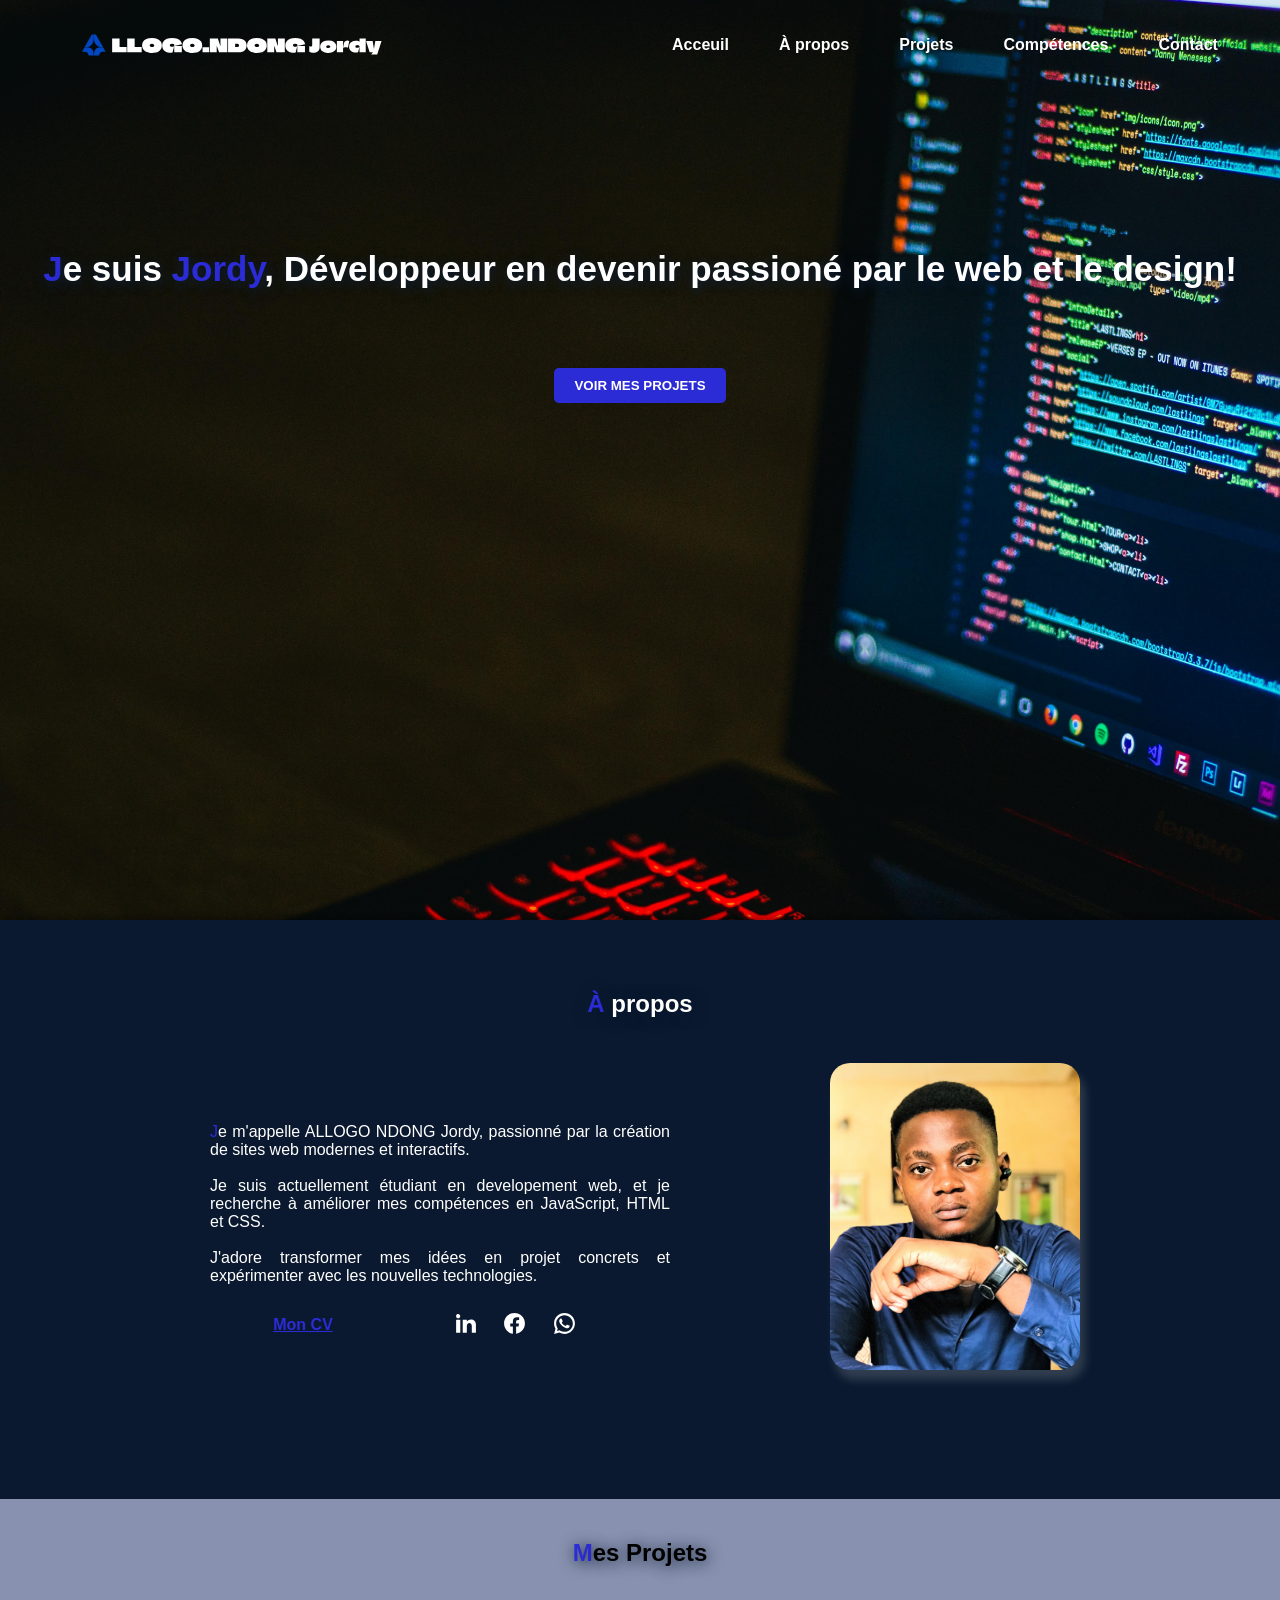
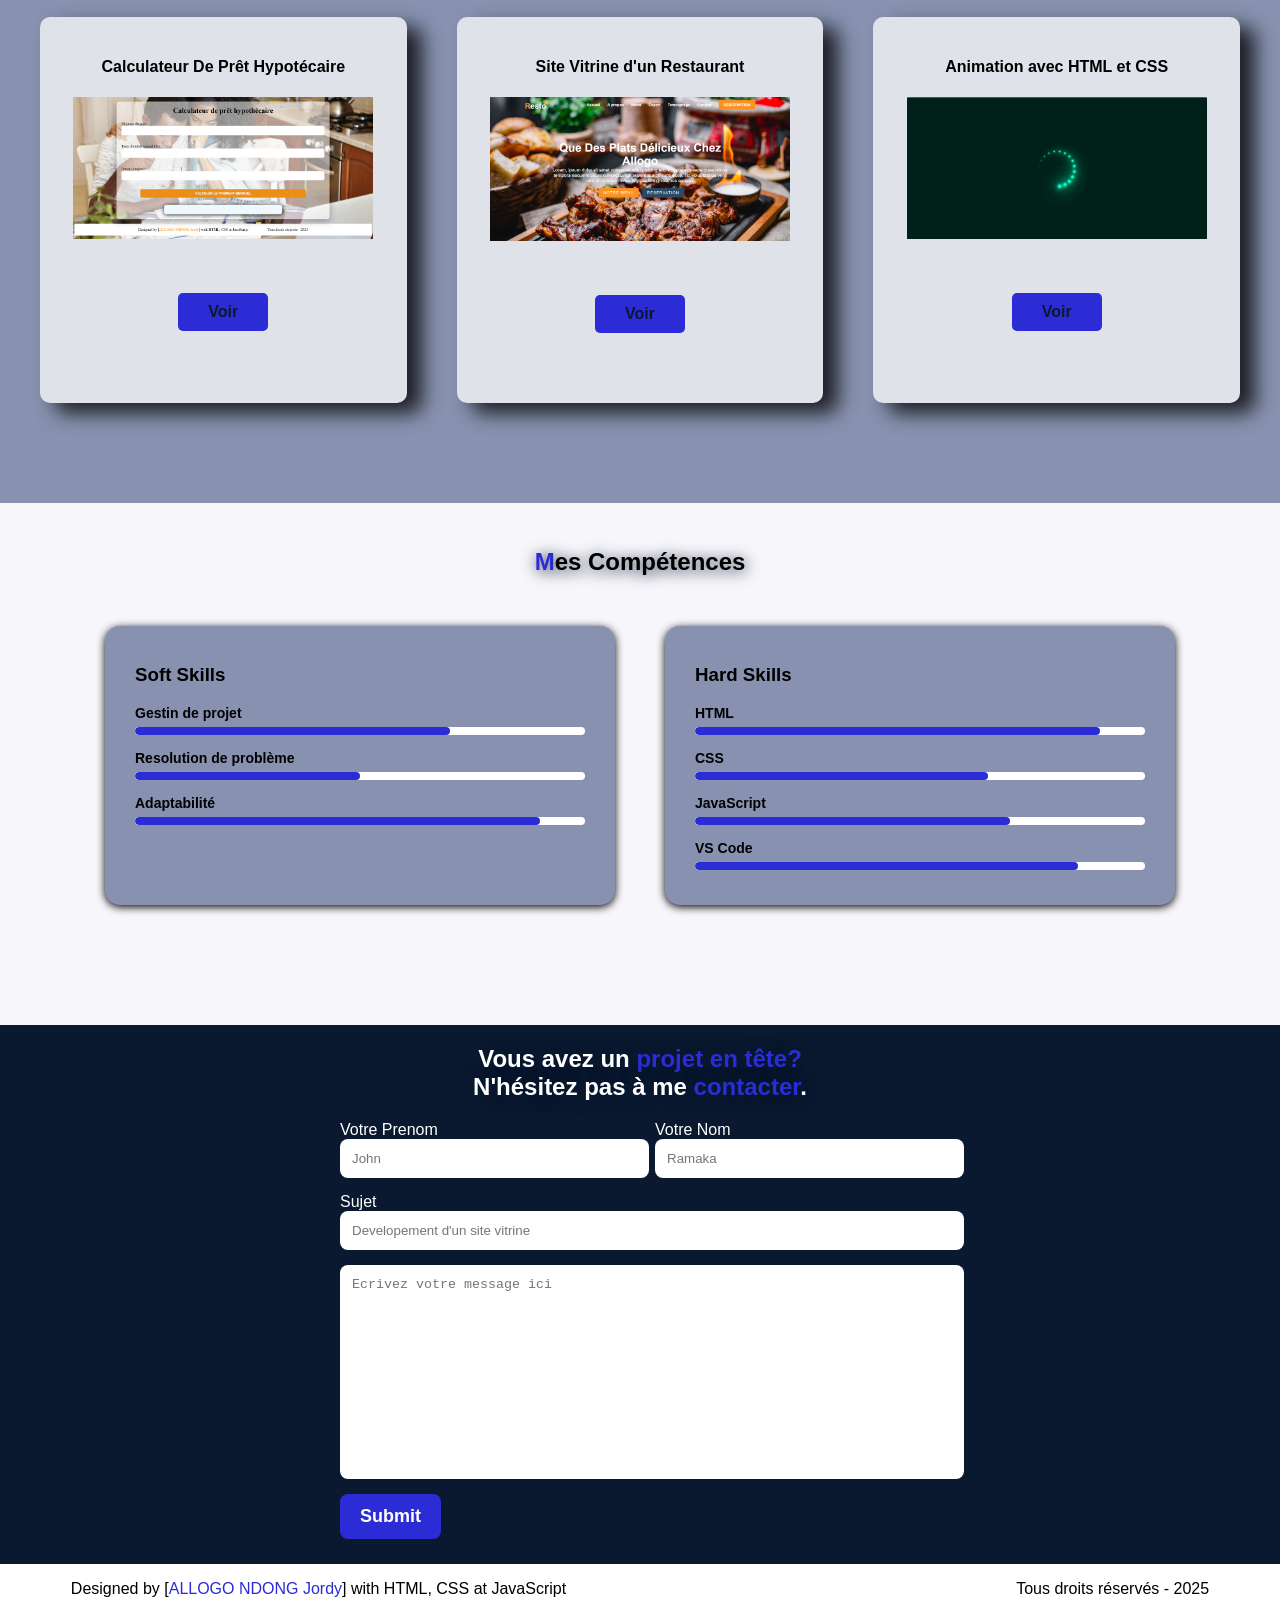
==== index.html @ dc3086db "Add files via upload" ====
<!DOCTYPE html>
<html lang="fr">
<head>
    <meta charset="UTF-8">
    <meta name="viewport" content="width=device-width, initial-scale=1.0">
    <title>Allogo NDONG Jordy</title>
    <link rel="stylesheet" href="style.css">
</head>
<body>
    <header>
        <nav>
            <div class="mesLogo">
                <a href="#acceuil">
                    <img src="./Logos/logoipsum-custom-logo.sticky (2).svg" class="logo sticky">
                    <img src="./Logos/logoipsum-custom-logo.normal.svg" class="logo normal" >
                </a>
            </div>
            <ul>
                <li><a href="#acceuil">Acceuil</a></li>
                <li><a href="#apropos">À propos</a></li>
                <li><a href="#projets">Projets</a></li>
                <li><a href="#competences">Compétences</a></li>
                <li><a href="#contact">Contact</a></li>
            </ul>
        </nav>
    </header>
    <section>
        <div id="acceuil">   
            <h1><span>J</span>e suis <span>Jordy</span>, Développeur en devenir passioné par le web et le design!</h1>
            <button><a href="#projets">Voir mes projets</a></button>
        </div>
        <div id="apropos">
            <h2><span>À</span> propos</h2>
            <div class="identite">
                <div class="info">
                    <p>
                        <span>J</span>e m'appelle ALLOGO NDONG Jordy, passionné par la création de sites web modernes et interactifs. <br><br>
                        Je suis actuellement étudiant en developement web, et je recherche à améliorer mes compétences en JavaScript, HTML et CSS. <br><br>
                        J'adore transformer mes idées en projet concrets et expérimenter avec les nouvelles technologies.
                    </p>
                    <div class="mesLiens">
                        <a href="./CV/Mon CV.pdf" target="_blank">Mon CV</a>
                        <div class="mesIcones">
                            <a href="https://www.linkedin.com/in/jordy-allogo-ndong-2263832b5/" target="_blank"><img src="./Logos/linkedin-fill.svg" alt="Lien linkedin" width="25px"></a>
                            <a href="https://www.facebook.com/jordy.alloghondong" target="_blank"><img src="./Logos/facebook-circle-fill (1).svg" alt="Lien facebook" width="25px"></a>
                            <a href="https://wa.me/24177117262" target="_blank"><img src="./Logos/whatsapp-line (1).svg" alt=" Lien whatsapp" width="25px
                                px"></a>
                        </div>
                    </div>
                </div>
                <div class="photo">
                    <img src="./image/IMG_0902C.jpg" alt="jordyAllogoNdong">
                </div>
            </div>
        </div>
        <div id="projets">
            <h2><span>M</span>es Projets</h2>
            <div class="mespros">
                <div class="mesprojet">
                    <h4>Calculateur De Prêt Hypotécaire</h4>
                    <img src="Annotation 2025-11-17 100355.png" width="300px">
                    <button><a href="./Calculateur de prêt hypotécaire/calculateurDePretHypotecaire.html" target="_blank">Voir</a></button>
                </div>
                <div class="mesprojet">
                    <h4>Site Vitrine d'un Restaurant</h4>
                    <img src="Annotation 2025-11-17 101514.png" width="300px">
                    <button><a href="./Resto/Resto.html" target="_blank">Voir</a></button>
                </div>
                <div class="mesprojet">
                    <h4>Animation avec HTML et CSS</h4>
                    <img src="Annotation 2025-11-17 102011.png" width="300px">
                    <button><a href="./Animation/Animation 2.html" target="_blank">Voir</a></button>
                </div>
            </div>
        </div>
        <div id="competences">
            <h2><span>M</span>es Compétences</h2>
            <div class="skills">
                <div class="boiteDeSkills">
                    <h3>Soft Skills</h3>
                    <div class="comp">
                        <div class="nomDeComp">Gestin de projet</div>
                        <div class="barDeProgession"><div class="progression p70"></div></div>
                    </div>
                    <div class="comp">
                        <div class="nomDeComp">Resolution de problème</div>
                        <div class="barDeProgession"><div class="progression p50"></div></div>
                    </div>
                    <div class="comp">
                        <div class="nomDeComp">Adaptabilité</div>
                        <div class="barDeProgession"><div class="progression p90"></div></div>
                    </div>
                </div>
                <div class="boiteDeSkills">
                    <h3>Hard Skills</h3>
                    <div class="comp">
                        <div class="nomDeComp">HTML</div>
                        <div class="barDeProgession"><div class="progression p90"></div></div>
                    </div>
                    <div class="comp">
                        <div class="nomDeComp">CSS</div>
                        <div class="barDeProgession"><div class="progression p65"></div></div>
                    </div>
                    <div class="comp">
                        <div class="nomDeComp">JavaScript</div>
                        <div class="barDeProgession"><div class="progression p70"></div></div>
                    </div>
                    <div class="comp">
                        <div class="nomDeComp">VS Code</div>
                        <div class="barDeProgession"><div class="progression p85"></div></div>
                    </div>
                </div>
            </div>
        </div>
        <div id="contact">
            <h2>Vous avez un <span>projet en tête?</span><br>N'hésitez pas à me <span>contacter</span>.</h2>
            <div class="monFormulaire">
                <form>
                    <div class="nomPrenom">
                        <div class="double-input">
                            <label for="prenom">Votre Prenom</label>
                            <input name="Votre Prénom" type="text" placeholder="John">
                        </div>
                        <div class="double-input">
                            <label for="nom">Votre Nom</label>
                            <input name="Votre Nom" type="text" placeholder="Ramaka">
                        </div>
                    </div>
                    <div class="sujet">
                        <label for="sujet">Sujet</label>
                        <input type="text" placeholder="Developement d'un site vitrine">
                    </div>
                    <textarea name="" id="" cols="30" rows="10" placeholder="Ecrivez votre message ici"></textarea>
                    <div class="btn-submit">
                        <input type="submit">
                    </div>
                </form>
            </div>
        </div>
    </section>
    <footer>
        <div class="copyright">
            <p>Designed by [<span>ALLOGO NDONG Jordy</span>] with HTML, CSS at JavaScript </p>
            <p>Tous droits réservés - 2025</p>
        </div>
    </footer>
    <script src="index.js"></script>
</body>
</html>
---- style.css ----
body{
    font-family: "Inter", sans-serif;
    margin: 0px;
    padding: 0px;
    box-sizing: border-box;
    scroll-behavior: smooth;
}

header{
    position: fixed;
    padding: 10px 10px;
    background-color: rgba(255, 255, 255, 0);
    width: 100%;
    z-index: 1;
 }

 [id]{
    scroll-margin-top: 80px;
 }

 .mesLogo {
    position: relative;
    width: 300px;
 }

 .mesLogo img{
    padding-top: 14px;
 }

 .logo {position: absolute;
    top: 0;
    left: 0;
    transition: opacity 0.3s ease;
}

.logo.sticky {
    opacity: 0;
    position: absolute;
}

header.sticky .logo.normal {
    opacity: 0;
}

header.sticky .logo.sticky {
    opacity: 1;
}

 header.sticky{
    background: rgb(255, 255, 255);
    padding: 5px 10px;
    box-shadow: 0px 5px 20px black;
}

header.sticky .logo {
    width: 300px;
    padding-top: 14px;
}

header.sticky nav ul li a{
    color: black;
}

header.sticky .navbar li a:hover{
    color: #2c2cd7;
    border-bottom: 2px solid #2c2cd7;
}

@media (max-width: 911px) {
header, .header.sticky{
    padding: 10px 20px;
}
}

nav{
    padding: 10px;
    display: flex;
    align-content: center;
    justify-content: center;
    gap: 250px;
}

.logo{
    width: 300px;
    padding-top: 13px;
}

nav ul{
    display: flex;
    gap: 50px;
    text-decoration: none;
    justify-content: center;
}

nav ul li{
    list-style: none;
}

nav ul li a{
    text-decoration: none;
    color: white;
    font-weight: bold;
}

nav ul li a:hover{
    color: #2c2cd7;
}

h1{
    font-size: 35px;
    padding-top: 200px;
    text-shadow: 1px 3px 12px #0d1f3b;
}

h1 span{
    color: #2c2cd7;
}

h2{
    text-align: center;
    text-shadow: 1px 2px 15px #0A192F;
}

span{
    color: #2c2cd7;
}

p{
    font-weight: 300;
}

#acceuil {
    text-align: center;
    color: white;
    padding-top: 20px;
    width: 100%;
    min-height: 100vh;
    background-image: url(pexels-danny-meneses.jpg);
    background-size: cover;
}

#acceuil button{
    padding: 10px 20px;
    background: #2c2cd7;
    color: white;
    font-weight: bold;
    margin-top: 50px;
    text-transform: uppercase;
    align-items: center;
    border-radius: 5px;
    border: transparent;
    cursor: pointer;
}

#acceuil button:hover{
    padding: 10px 20px;
    background: #2c2cd7c3;
    color: black;
    font-weight: bold;
    margin-top: 50px;
    text-transform: uppercase;
    align-items: center;
    border-radius: 5px;
    border: transparent;
    cursor: pointer;
}

#acceuil button a{
    text-decoration: none;
    color: white;
}

#acceuil button a:hover{
    text-decoration: none;
    color: black;
}

#apropos{
    background-color:#0A192F;
    color: white;
    padding-top: 50px;
    padding-bottom: 100px;
    box-shadow: 2px 2px 12px rgba(0, 0, 0, 0.8);
}

.identite {
    display: flex;
    justify-content: center;
    align-items: center;
    gap: 50px;
}

.identite p{
    text-align: justify;
    padding: 10px;
    margin-right: 100px;
    margin-left: 200px;
}

.photo img{
    margin-right: 200px;
    margin-top: 25px;
    margin-bottom: 25px;
    width: 250px;
    box-shadow: 5px 10px 10px rgba(255, 255, 255, 0.16);
    box-sizing: border-box;
    border-radius: 20px;
}

.mesLiens a{
    font-weight: bold;
    padding-top: 5px;
    color: #2c2cd7;
}

.mesLiens a:hover{
    color: #8892B0;
}

.mesLiens {
    display: flex;
    gap: 100px;
    justify-content: center;
    padding-left: 70px;
}

.mesLiens .mesIcones a{
    padding-left: 20px;
}

#projets{
    padding-top: 20px;
    padding-bottom: 100px;
    background-color: #8892B0;
}

.mespros{
    margin: 50px 40px 0px 40px;
    display: flex;
    gap: 50px;
}

.mesprojet{
    text-align: center;
    background-color: #e0e2e9;
    padding: 20px;
    border-radius: 10px;
    box-shadow: 15px 10px 20px rgba(0, 0, 0, 0.8);
 }

 .mesprojet button a{
    text-decoration: none;
    color: #0A192F;
 }

 .mesprojet button a:hover{
    color: #8892B0;
 }

 .mesprojet button{
    padding: 10px 30px;
    background: #2c2cd7;
    font-size: 16px;
    font-weight: bold;
    color: black;
    margin: 50px;
    align-items: center;
    border-radius: 5px;
    border: transparent;
    cursor: pointer;
 }

 .mesprojet button:hover{
    padding: 10px 35px;
    background: #2c2cd7;
    font-size: 16px;
    font-weight: bold;
    color: white;
    margin: 50px;
    align-items: center;
    border-radius: 5px;
    border: transparent;
    letter-spacing: 4px;
    cursor: pointer;
 }

 #competences{
    background-color: #f7f7fb;
    display: flex;
    flex-direction: column;
    align-items: center;
    gap: 30px;
    padding: 25px 0px 120px 0px;
 }

 .skills{
    display: flex;
    gap: 50px;
 }

 .boiteDeSkills{
    background-color: #8892B0;
    padding: 20px 30px;
    width: 450px;
    border-radius: 15px;
    box-shadow: 0px 2px 8px black;
 }

 .comp{
    margin-bottom: 15px;
 }

 .nomDeComp{
    margin-bottom: 6px;
    font-weight: bold;
    font-size: 14px;
 }

 .barDeProgession{
    background-color: white;
    border-radius: 10px;
    overflow: hidden;
    height: 8px;
 }

 .progression{
    background-color: #2c2cd7;
    height: 100%;
    width: 0;
    border-radius: 10px;
    transition: width 1s ease;
 }

 .p70{
    width: 70%;
 }
 .p50{
    width: 50%;
 }
 .p90{
    width: 90%;
 }
 .p65{
    width: 65%;
}
 .p60{
    width: 60%;
 }
 .p85{
    width: 85%;
 }

 #contact{
    background-color:#0A192F;
    color: white;
    padding-bottom: 25px;
    align-content: center;
    justify-content: center;
 }

 .monFormulaire form{
    max-width: 600px;
    margin: 0 auto;
    display: flex;
    flex-direction: column;
    gap: 15px;

 }

 .monFormulaire label{
    margin-bottom: 5px;
    text-align: left;
 }
 .nomPrenom{
    display: flex;
    gap: 30px;
 }

 .nomPrenom > div{
    flex: 1;
}

.monFormulaire form textarea{
    height: 190px;
    resize: none;
}

 .nomPrenom input,.sujet input, textarea{
    padding: 12px;
    border-radius: 8px;
    width: 100%;
    border: none;
    outline: none;
 }

 .btn-submit input{
    background: #2c2cd7;
    border: none;
    padding: 12px 20px;
    border-radius: 8px;
    font-size: 18px;
    font-weight: bold;
    cursor: pointer;
    color: white;
    transition: 0.3s;
 }

 .btn-submit input:hover{
    background: #64ffdbbb;
    border: none;
    padding: 12px 25px;
    border-radius: 8px;
    font-size: 18px;
    font-weight: bold;
    cursor: pointer;
    color: black;
    transition: 0.3s;

 }

 .copyright{
    display: flex;
    align-items: center;
    justify-content: center;
    gap: 450px;
 }

 @media ( max-width:991px){
    nav {
        gap: 40px;
    }

    nav ul{
        gap: 25px;
    }

    .mesLogo{
        width: 200px;
    }

    .logo{
        width: 200px;
    }

    .identite{
        flex-direction: column;
        text-align: center;
        margin: 0 20px;
    }

    .identite p{
        margin: 0;
    }

    .mesLiens {
        gap: 40px;
        padding-left: 0;
    }

    .mespros{
        flex-direction: column;
        align-items: center;
    }

    .skills{
        flex-direction: column;
        align-items: center;
    }

    .boiteDeSkills{
        width: 90%;
    }

    .copyright{
        gap: 50px;
        flex-wrap: wrap;
        text-align: center;
    }
 }

 @media (max-width: 768px){
    nav{
        flex-direction: column;
        gap: 20px;
    }

    nav ul{
        flex-wrap: wrap;
        gap: 20px;
    }

    #acceuil h1 {
        font-size: 26px;
        padding: 150px 20px 0 20px;
    }

    #apropos{
        padding: 80px 20px;
    }

    .photo img{
        margin: 0;
        width: 180px;
    }

    .mespros img{
        width: 90%;
    }

    .nomPrenom{
        flex-direction: colum;
        gap: 10px;
    }

    .monFormulaire form{
        width: 90%;
    }
 }

 @media (max-width: 480px) {

    nav ul{
        flex-direction: column;
        gap: 10px;
    }

    header.sticky .logo {
        width: 150px;
        padding-top: 14px;
    }

    .logo .sticky{
        width: 150px;
    }

    .logo{
        width: 150px;
    }

    #acceuil h1 {
        padding-top: 190px;
        font-size: 22px;
    }

    .mesIcones{
        width: 180px;
    }

    .mesprojet{
        width: 80%;
        margin: 0 auto;
    }

    .mespros{
        margin: 20px;
    }

    .boiteDeSkills{
        width: 100%;
    }

    .monFormulaire form {
        max-width: 300px;
        margin: 0 auto;
        display: flex;
        flex-direction: column;
        gap: 15px;
    }
    .textarea{
        height: 150px;
    }

    .copyright{
        flex-direction: column;
        gap: 10px;
    }

    .monFormulaire form textarea{
        height: 100px;
        width: 225px;
        resize: none;
 }

 .nomPrenom input{
    width: 95px;
 }

 .sujet input{
    width: 225px;
 }



}
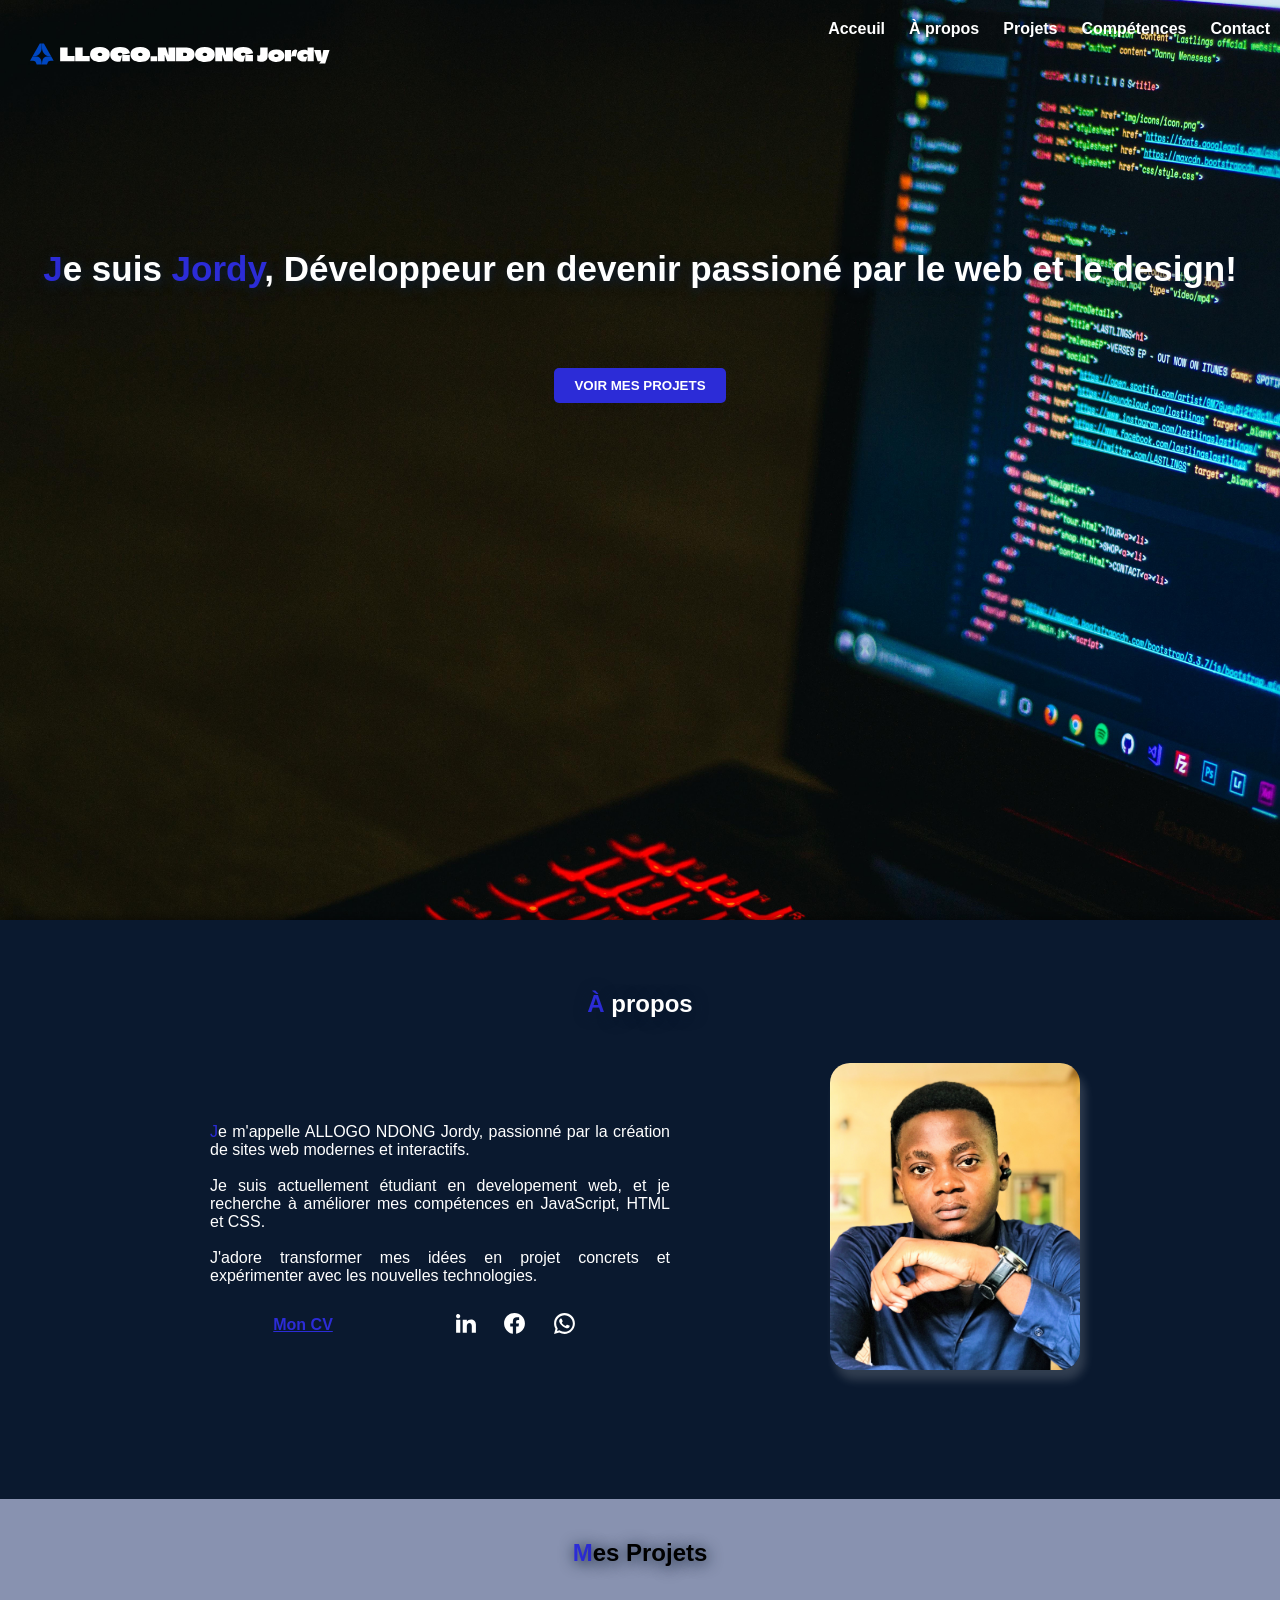
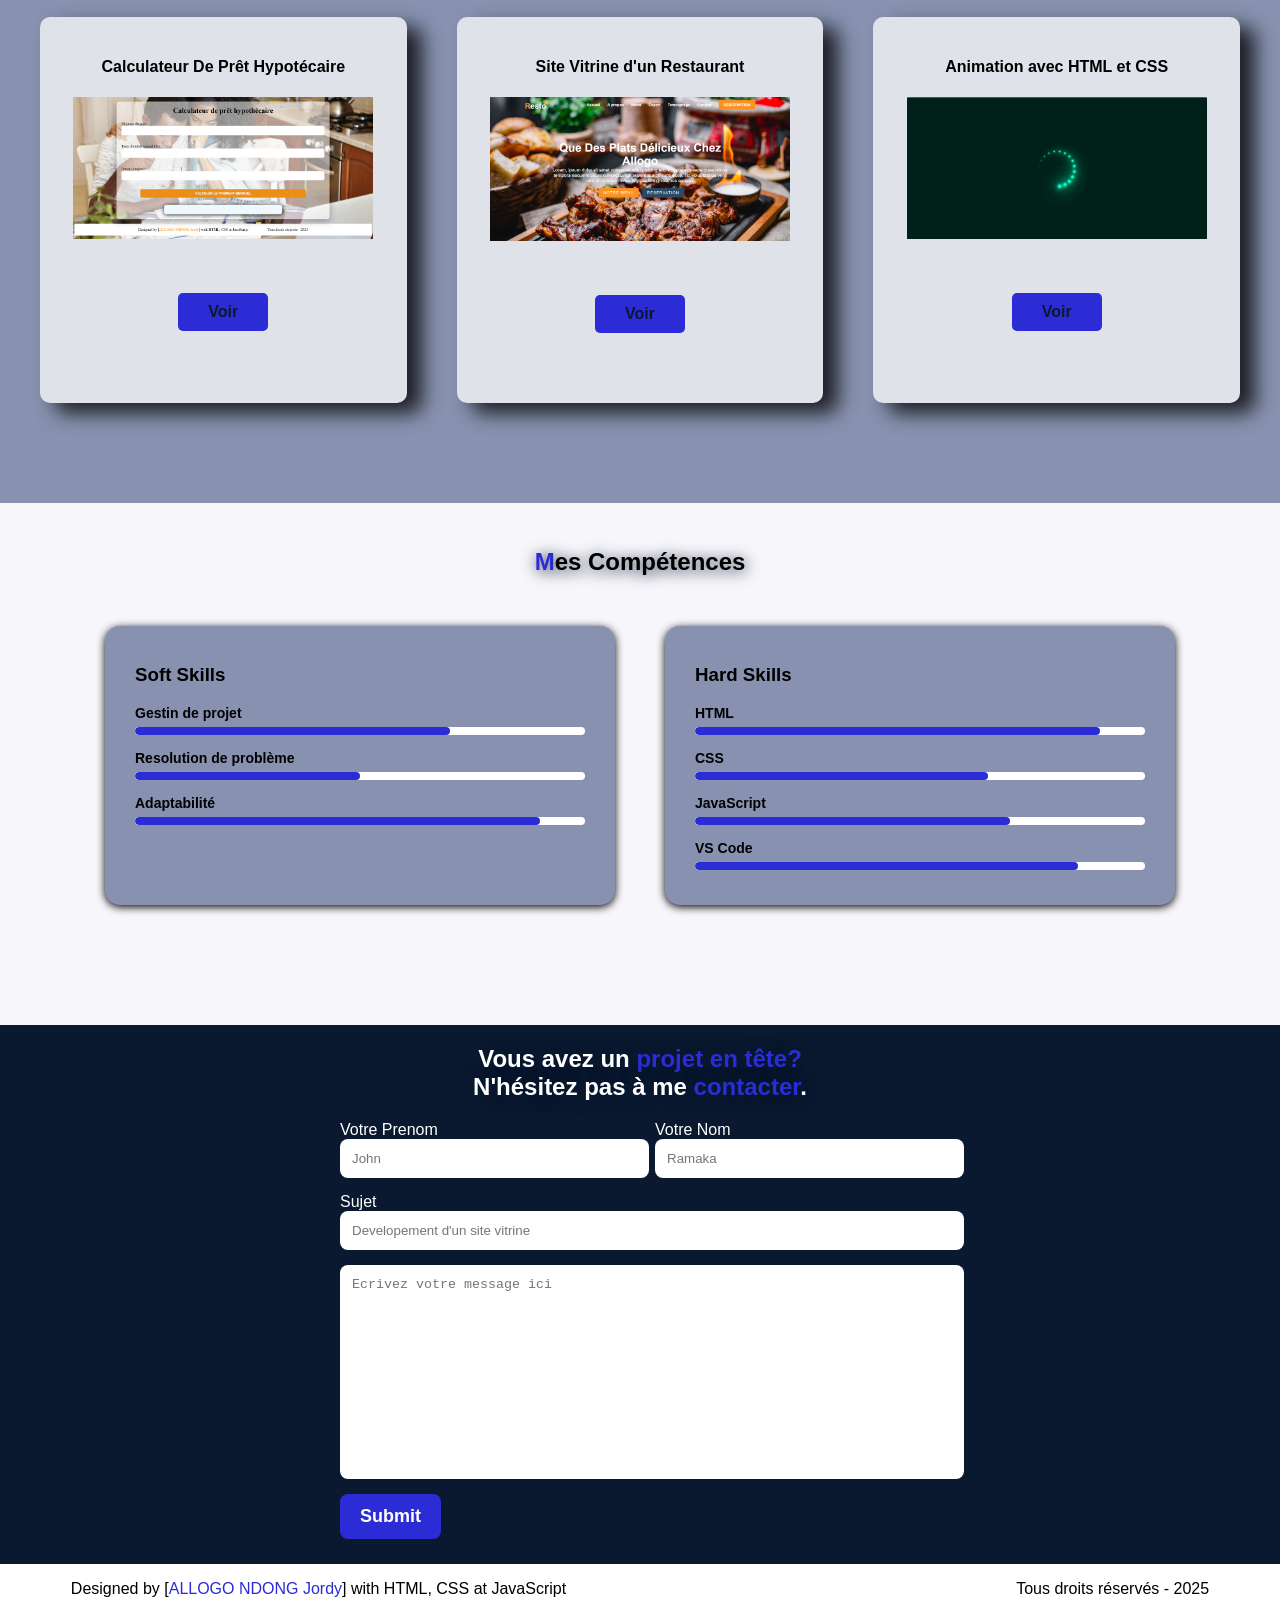
==== commit 432d5d8b: "Update index.html" ====
--- a/index.html
+++ b/index.html
@@ -146,4 +146,4 @@
     </footer>
     <script src="index.js"></script>
 </body>
-</html>+</html>
--- a/style.css
+++ b/style.css
@@ -48,13 +48,13 @@
 
  header.sticky{
     background: rgb(255, 255, 255);
-    padding: 5px 10px;
+    padding: 20px 10px;
     box-shadow: 0px 5px 20px black;
 }
 
 header.sticky .logo {
     width: 300px;
-    padding-top: 14px;
+    padding-top: 0px;
 }
 
 header.sticky nav ul li a{
@@ -67,29 +67,30 @@
 }
 
 @media (max-width: 911px) {
-header, .header.sticky{
+header, header.sticky{
     padding: 10px 20px;
 }
 }
 
 nav{
-    padding: 10px;
-    display: flex;
-    align-content: center;
-    justify-content: center;
-    gap: 250px;
+    padding: 10px 20px ;
+    display: flex;
+    align-items: center;
+    justify-content: space-between;
+    gap: 1rem;
 }
 
 .logo{
     width: 300px;
-    padding-top: 13px;
+    padding-top: 0px;
 }
 
 nav ul{
     display: flex;
-    gap: 50px;
-    text-decoration: none;
-    justify-content: center;
+    gap: 1.5rem;
+    list-style:none;
+    margin: 0;
+    padding: 0;
 }
 
 nav ul li{
@@ -425,6 +426,11 @@
     gap: 450px;
  }
 
+@media (max-width: 911px) {
+header, .header.sticky{
+    padding: 10px 20px;
+}
+
  @media ( max-width:991px){
     nav {
         gap: 40px;
@@ -435,11 +441,11 @@
     }
 
     .mesLogo{
-        width: 200px;
+        width: 300px;
     }
 
     .logo{
-        width: 200px;
+        width: 300px;
     }
 
     .identite{
@@ -481,7 +487,7 @@
  @media (max-width: 768px){
     nav{
         flex-direction: column;
-        gap: 20px;
+        gap: 50px;
     }
 
     nav ul{
@@ -517,33 +523,70 @@
     }
  }
 
- @media (max-width: 480px) {
+ @media (max-width: 480px){
 
     nav ul{
-        flex-direction: column;
-        gap: 10px;
-    }
+        display: none;
+        opacity: 0;
+    }
+
+    header.sticky .mesLogo{
+        background-color: white;
+        box-shadow: 0px 1px 10px black;
+        overflow:hidden;
+        
+     }
 
     header.sticky .logo {
-        width: 150px;
-        padding-top: 14px;
-    }
-
-    .logo .sticky{
-        width: 150px;
-    }
+        width:135px;
+        background-color: #64ffdb00;
+        padding: 15px 50px;
+    }
+
+    header.sticky {
+        background: #8892B0;
+    }
+
+    header {
+        position: fixed;
+        padding: 0px 0px;
+        background-color: rgba(255, 255, 255, 0);
+        width: 100%;
+        z-index: 1;
+    }
+
+     section{
+         max-width: 100%;
+         display:flex;
+         flex-direction:column;
+         align-items: center;
+         justify-content: center;
+     }
+
+    #acceuil h1 {
+
+        font-size: 25px;
+        padding:  250px 10px 1px 10px;
+        text-align: center;
+    }
+
+     .mesLogo{
+         max-width: 8%;
+         padding:22px 110px;
+         background-color: #0A192F;
+         box-shadow: 0px 1px 10px white;
+         border-radius: 10px;
+     }
+     
 
     .logo{
         width: 150px;
-    }
-
-    #acceuil h1 {
-        padding-top: 190px;
-        font-size: 22px;
+        padding: 15px 50px;
+        background-color:#a6b9b900
     }
 
     .mesIcones{
-        width: 180px;
+        width: 160px;
     }
 
     .mesprojet{
@@ -557,6 +600,14 @@
 
     .boiteDeSkills{
         width: 100%;
+    }
+
+     #contact {
+        background-color: #0A192F;
+        color: white;
+        padding-bottom: 25px;
+        align-content: center;
+        justify-content: center;
     }
 
     .monFormulaire form {
@@ -566,18 +617,16 @@
         flex-direction: column;
         gap: 15px;
     }
+     
     .textarea{
         height: 150px;
     }
 
-    .copyright{
-        flex-direction: column;
-        gap: 10px;
-    }
+    
 
     .monFormulaire form textarea{
         height: 100px;
-        width: 225px;
+        width: 278px;
         resize: none;
  }
 
@@ -585,10 +634,40 @@
     width: 95px;
  }
 
+ .sujet{
+    
+        flex-direction: colum;
+        gap: 10px;
+ }
+
  .sujet input{
-    width: 225px;
- }
-
-
-
-}+    width: 278px;
+ }
+
+ .double-input{
+    padding-left: 0px;
+ }
+
+.double-input input{
+    width: 122px;
+}
+
+.copyright{
+    
+        display: flex;
+        justify-content: center;
+        align-items: center;
+        flex-direction: column;
+        gap: 8px;
+}
+     .copyright p{
+         font-size: 14px;
+         max-width: 80%;
+         text-align: center;
+}
+
+}
+
+
+
+}
